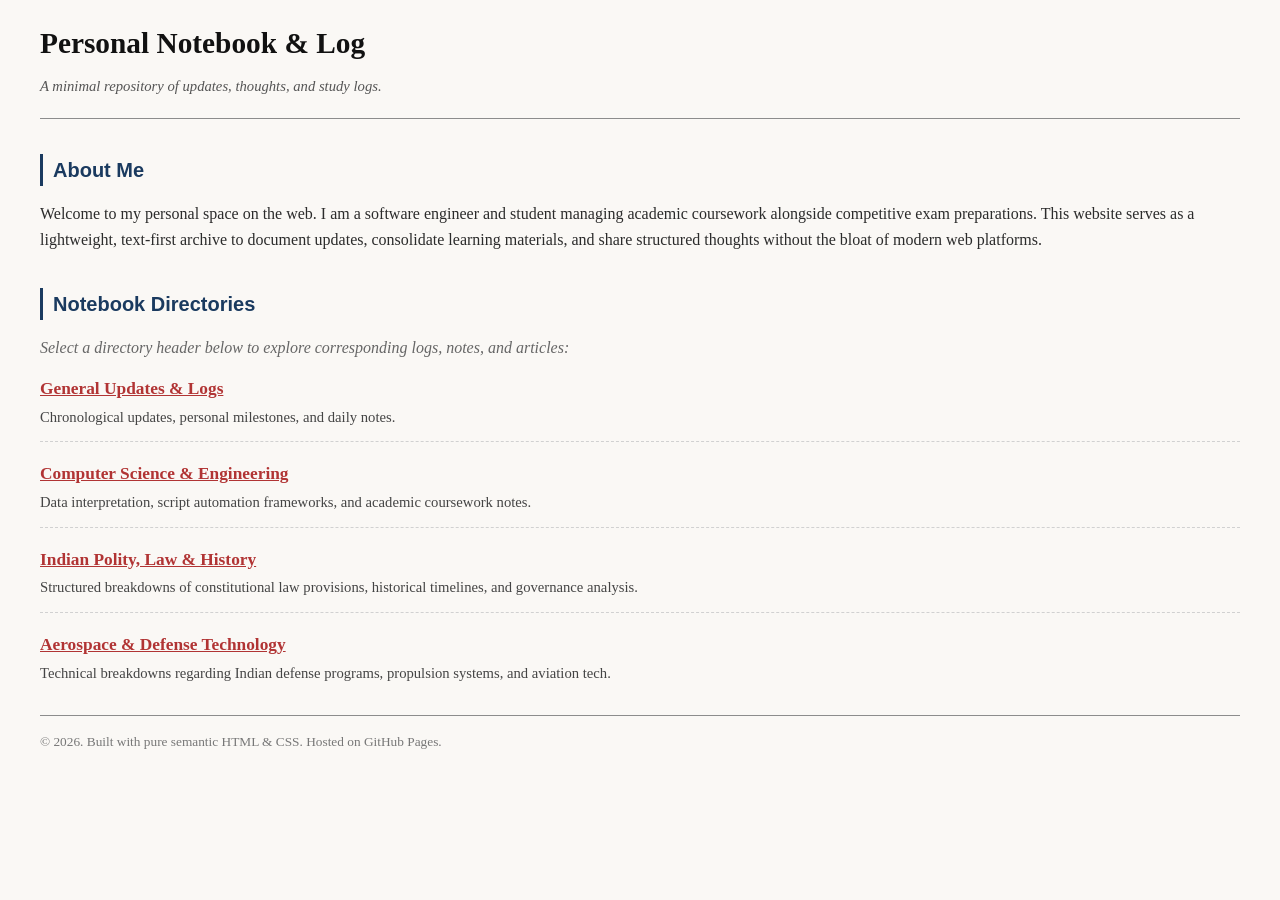
==== index.html @ 351fecd9 "1st" ====
<!DOCTYPE html>
<html lang="en">
<head>
    <meta charset="UTF-8">
    <meta name="viewport" content="width=device-width, initial-scale=1.0">
    <title>Personal Notebook & Log</title>
    <link rel="stylesheet" href="style.css">
</head>
<body>

    <!-- Header Section -->
    <header>
        <h1>Personal Notebook & Log</h1>
        <p class="subtitle">A minimal repository of updates, thoughts, and study logs.</p>
    </header>

    <!-- Navigation / Info Section -->
    <main>
        <section class="about-section">
            <h2>About Me</h2>
            <p>
                Welcome to my personal space on the web. I am a software engineer and student managing academic coursework alongside competitive exam preparations. This website serves as a lightweight, text-first archive to document updates, consolidate learning materials, and share structured thoughts without the bloat of modern web platforms.
            </p>
        </section>

        <!-- Organized Directory / Topics Section -->
        <section class="directory-section">
            <h2>Notebook Directories</h2>
            <p class="directory-note">Select a directory header below to explore corresponding logs, notes, and articles:</p>

            <ul class="topic-list">
                <!-- Topic Item 1 -->
                <li class="topic-item">
                    <a href="articles/view.html?post=general-updates" class="topic-link">
                        <span class="topic-title">General Updates & Logs</span>
                        <span class="topic-desc">Chronological updates, personal milestones, and daily notes.</span>
                    </a>
                </li>

                <!-- Topic Item 2 -->
                <li class="topic-item">
                    <a href="articles/view.html?post=computer-science" class="topic-link">
                        <span class="topic-title">Computer Science & Engineering</span>
                        <span class="topic-desc">Data interpretation, script automation frameworks, and academic coursework notes.</span>
                    </a>
                </li>

                <!-- Topic Item 3 -->
                <li class="topic-item">
                    <a href="articles/view.html?post=polity-history" class="topic-link">
                        <span class="topic-title">Indian Polity, Law & History</span>
                        <span class="topic-desc">Structured breakdowns of constitutional law provisions, historical timelines, and governance analysis.</span>
                    </a>
                </li>

                <!-- Topic Item 4 -->
                <li class="topic-item">
                    <a href="articles/view.html?post=aerospace-defense" class="topic-link">
                        <span class="topic-title">Aerospace & Defense Technology</span>
                        <span class="topic-desc">Technical breakdowns regarding Indian defense programs, propulsion systems, and aviation tech.</span>
                    </a>
                </li>
                
                <!-- COPY-PASTE THIS BLOCK BELOW TO ADD NEW TOPICS LATER -->
                <!-- 
                <li class="topic-item">
                    <a href="articles/view.html?post=FILENAME_WITHOUT_MD" class="topic-link">
                        <span class="topic-title">New Topic Header</span>
                        <span class="topic-desc">Brief description of the new section.</span>
                    </a>
                </li> 
                -->
            </ul>
        </section>
    </main>

    <!-- Footer Section -->
    <footer>
        <p>&copy; 2026. Built with pure semantic HTML & CSS. Hosted on GitHub Pages.</p>
    </footer>

</body>
</html>
---- style.css ----
/* ==========================================================================
   Minimal Full-Width Stylesheet (Fluid Layout, Edge-to-Edge)
   ========================================================================== */

/* Reset & Box-Sizing */
*, *::before, *::after {
    box-sizing: border-box;
}

body {
    margin: 0;
    padding: 20px 40px; /* Padding keeps text safe from the literal screen edge */
    background-color: #faf8f5; 
    color: #2b2b2b;
    font-family: "Times New Roman", Times, Georgia, serif;
    font-size: 12pt;
    line-height: 1.6;
}

/* Fluid Layout Constraints */
body > header, 
body > main, 
body > footer {
    width: 100%;
    margin: 0;   
}

/* Header Tweaks */
header {
    margin-top: 20px;
    margin-bottom: 35px;
    border-bottom: 1px double #8c8c8c;
    padding-bottom: 20px;
}

h1 {
    font-size: 22pt;
    font-weight: bold;
    margin: 0 0 8px 0;
    color: #111111;
}

.subtitle {
    font-style: italic;
    margin: 0;
    color: #555555;
    font-size: 11pt;
}

/* Headings Configuration (Handles Markdown H1, H2, H3 Rendered Elements) */
article h1, article h2, article h3, section h2 {
    font-family: -apple-system, BlinkMacSystemFont, "Segoe UI", Helvetica, Arial, sans-serif;
    font-weight: bold;
    color: #1a3a5f; 
    margin-top: 35px;
    margin-bottom: 15px;
}

article h1 { font-size: 18pt; border-bottom: 1px solid #d1d1d1; padding-bottom: 5px; }
article h2, section h2 { font-size: 15pt; border-left: 3px solid #1a3a5f; padding-left: 10px; }
article h3 { font-size: 13pt; color: #333333; }

p {
    margin-top: 0;
    margin-bottom: 20px;
    text-align: left;
}

/* Lists Styling (Markdown bullet points) */
article ul, article ol {
    margin-top: 0;
    margin-bottom: 20px;
    padding-left: 25px;
}

article li {
    margin-bottom: 6px;
}

/* Directory Index Listing Layout */
.directory-note {
    font-style: italic;
    color: #666666;
    margin-bottom: 15px;
}

.topic-list {
    list-style-type: none;
    padding: 0;
    margin: 0;
}

.topic-item {
    margin-bottom: 18px;
    padding-bottom: 14px;
    border-bottom: 1px dashed #d1d1d1;
}

.topic-item:last-child {
    border-bottom: none;
}

/* Hyperlink Styling */
.topic-link {
    text-decoration: none;
    display: block;
    color: inherit;
}

.topic-title {
    display: block;
    font-size: 13pt;
    font-weight: bold;
    color: #b13434; 
    text-decoration: underline;
}

.topic-link:hover .topic-title {
    color: #801f1f;
    background-color: #f0ede6;
}

.topic-desc {
    display: block;
    font-size: 11pt;
    color: #444444;
    margin-top: 4px;
    line-height: 1.4;
}

/* Responsive Image Layout Blocks inside Markdown */
article img {
    max-width: 100%;    
    height: auto;       
    display: block;
    margin: 30px 0;
    background-color: #ffffff;
    padding: 10px;
    border: 1px solid #d1d1d1;
}

/* Footer Accent */
footer {
    margin-top: 60px;
    margin-bottom: 20px;
    padding-top: 15px;
    border-top: 1px double #8c8c8c;
}

footer p {
    font-size: 10pt;
    color: #777777;
    text-align: left;
}
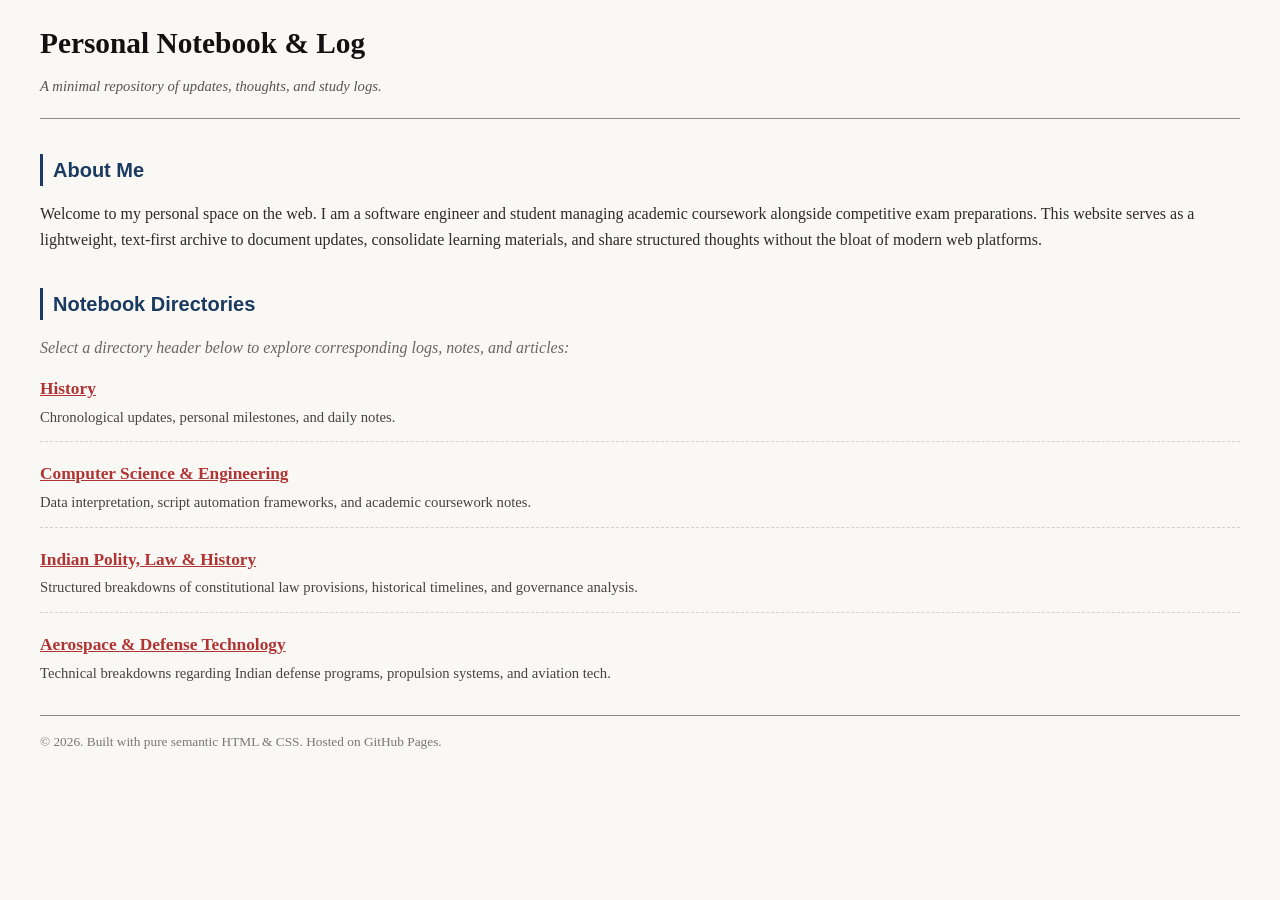
==== commit 67ad705b: "2st" ====
--- a/index.html
+++ b/index.html
@@ -31,8 +31,8 @@
             <ul class="topic-list">
                 <!-- Topic Item 1 -->
                 <li class="topic-item">
-                    <a href="articles/view.html?post=general-updates" class="topic-link">
-                        <span class="topic-title">General Updates & Logs</span>
+                    <a href="articles/view.html?post=dad" class="topic-link">
+                        <span class="topic-title">History</span>
                         <span class="topic-desc">Chronological updates, personal milestones, and daily notes.</span>
                     </a>
                 </li>
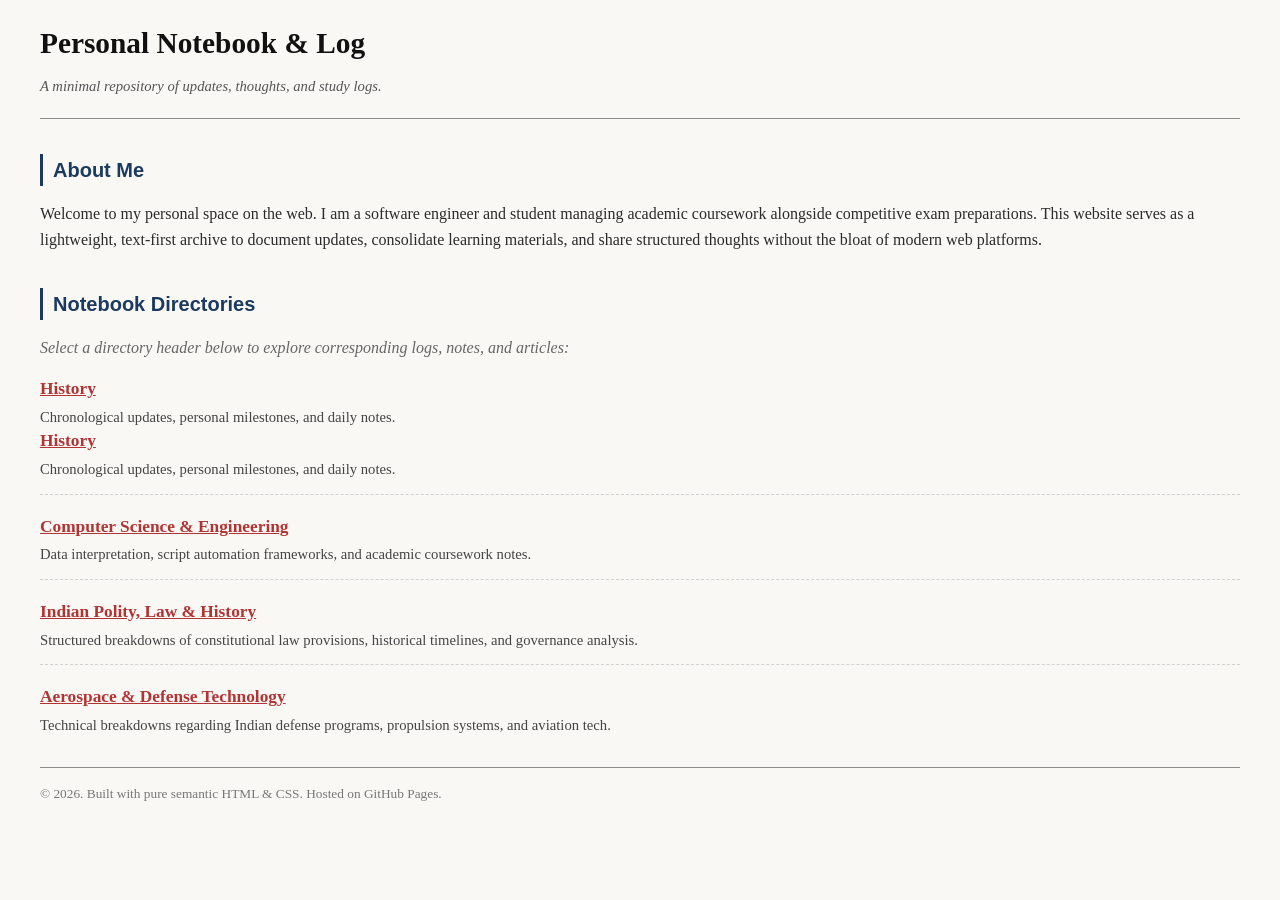
==== commit df05e381: "2st" ====
--- a/index.html
+++ b/index.html
@@ -31,7 +31,11 @@
             <ul class="topic-list">
                 <!-- Topic Item 1 -->
                 <li class="topic-item">
-                    <a href="articles/view.html?post=dad" class="topic-link">
+                    <a href="articles/view.html?post=dad_english" class="topic-link">
+                        <span class="topic-title">History</span>
+                        <span class="topic-desc">Chronological updates, personal milestones, and daily notes.</span>
+                    </a>
+                     <a href="articles/view.html?post=dad" class="topic-link">
                         <span class="topic-title">History</span>
                         <span class="topic-desc">Chronological updates, personal milestones, and daily notes.</span>
                     </a>
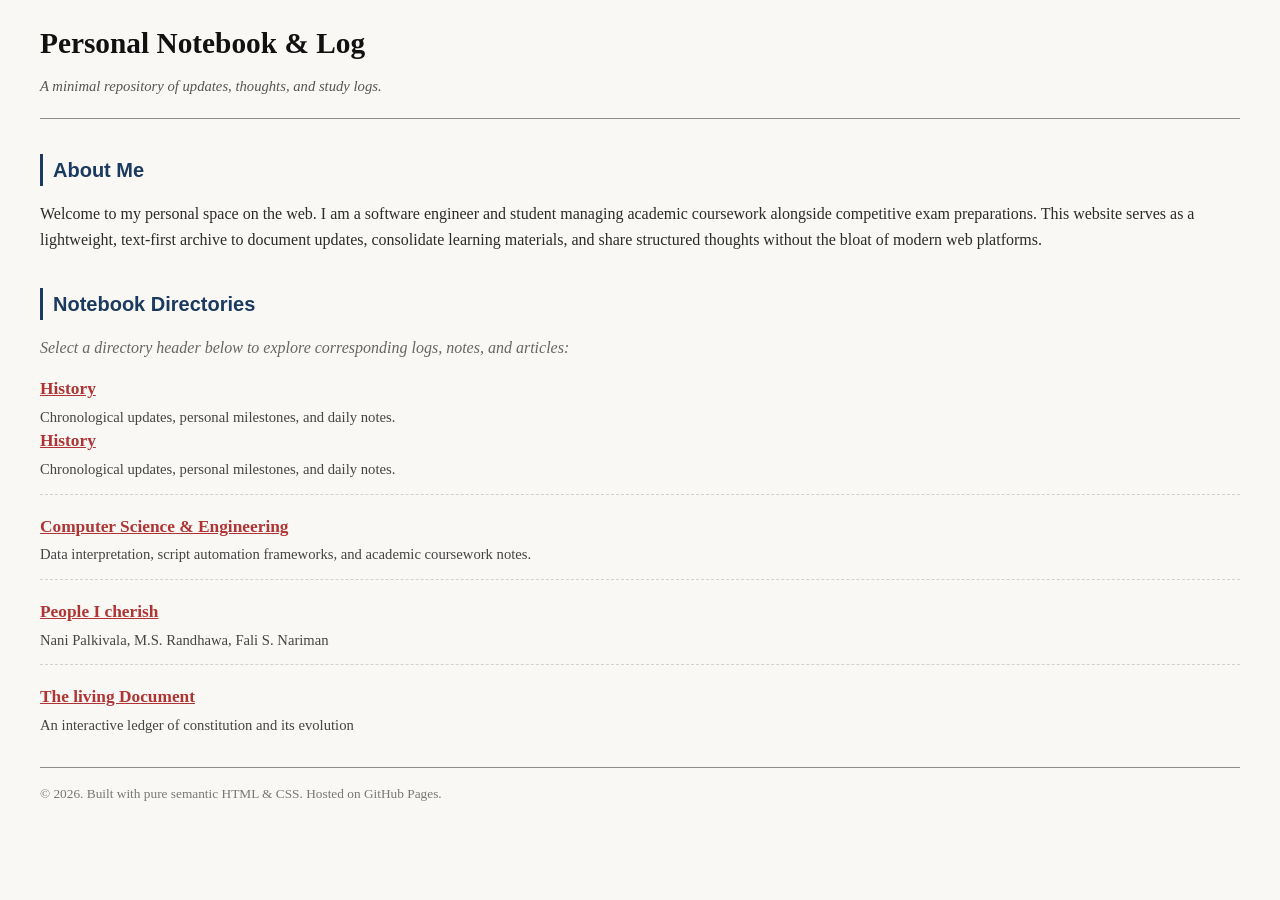
==== commit d5ece4c9: "2st" ====
--- a/index.html
+++ b/index.html
@@ -51,17 +51,17 @@
 
                 <!-- Topic Item 3 -->
                 <li class="topic-item">
-                    <a href="articles/view.html?post=polity-history" class="topic-link">
-                        <span class="topic-title">Indian Polity, Law & History</span>
-                        <span class="topic-desc">Structured breakdowns of constitutional law provisions, historical timelines, and governance analysis.</span>
+                    <a href="articles/view.html?post=people" class="topic-link">
+                        <span class="topic-title">People I cherish</span>
+                        <span class="topic-desc">Nani Palkivala, M.S. Randhawa, Fali S. Nariman</span>
                     </a>
                 </li>
 
                 <!-- Topic Item 4 -->
                 <li class="topic-item">
-                    <a href="articles/view.html?post=aerospace-defense" class="topic-link">
-                        <span class="topic-title">Aerospace & Defense Technology</span>
-                        <span class="topic-desc">Technical breakdowns regarding Indian defense programs, propulsion systems, and aviation tech.</span>
+                    <a href="articles/view.html?post=constitution" class="topic-link">
+                        <span class="topic-title">The living Document</span>
+                        <span class="topic-desc">An interactive ledger of constitution and its evolution</span>
                     </a>
                 </li>
                 
